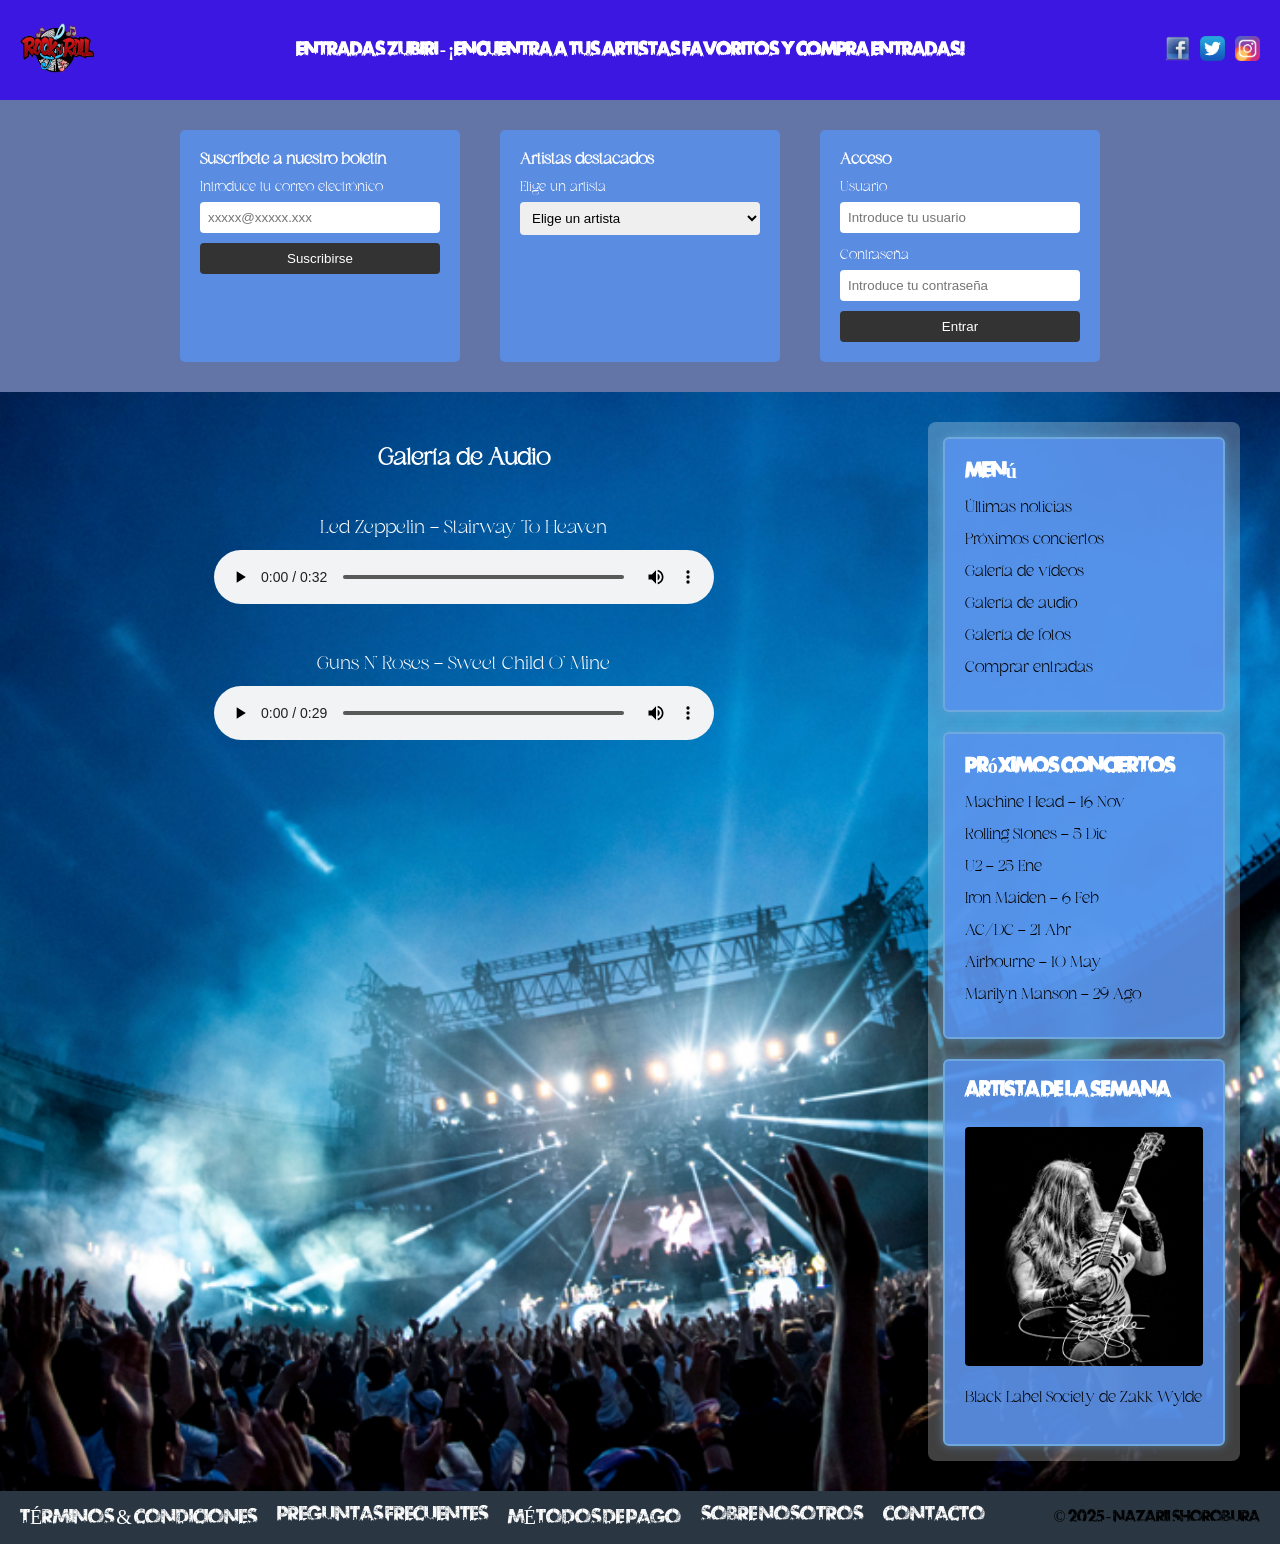
==== HTML/audios.html @ b66abeb8 "La base del proyecto terminada. Solo queda revisar" ====
<!DOCTYPE html>
<html lang="en">
<head>
    <meta charset="UTF-8">
    <meta name="viewport" content="width=device-width, initial-scale=1.0">
    <link rel="stylesheet" href="/CSS/mystyle.css">
    <title>ZubiriTickets NazariiShorobura</title>
</head>
<body>
    <!-- 1. Elemento común: Encabezado (El logo es un enlace al index) -->
    <header>
        <a href="index.html">
            <img src="/Recursos/images/logo.png" width="75px" height="50px" alt="Logo Zubiri Tickets">
        </a>
        <h3>Entradas Zubiri - ¡Encuentra a tus artistas favoritos y compra entradas!</h3>
        <div class="redes-sociales">
            <a href="https://facebook.com" target="_blank"><img src="/Recursos/images/facebook.png" width="25px"
                    height="25px" alt="Facebook"></a>
            <a href="https://twitter.com" target="_blank"><img src="/Recursos/images/twitter.png" width="25px" height="25px"
                    alt="Twitter"></a>
            <a href="https://instagram.com" target="_blank"><img src="/Recursos/images/instagram.png" width="25px"
                    height="25px" alt="Instagram"></a>
        </div>
    </header>
    
    <!-- 2. Elemento común: Sección de introducción de datos -->
    <section class="comun1">
        <div class="caja-formulario">
            <h4>Suscríbete a nuestro boletín</h4>
            <p>Introduce tu correo electrónico</p>
            <input type="email" placeholder="xxxxx@xxxxx.xxx" required>
            <button type="submit">Suscribirse</button>
        </div>
    
        <div class="caja-formulario">
            <h4>Artistas destacados</h4>
            <p>Elige un artista</p>
            <select required>
                <option value="">Elige un artista</option>
                <option value="slipknot">Slipknot</option>
                <option value="machine-head">Machine Head</option>
                <option value="acdc">AC/DC</option>
                <option value="iron">Iron Maiden</option>
                <option value="airbourne">Airbourne</option>
                <option value="marilyn">Marilyn Manson</option>
                <option value="stones">Rolling Stones</option>
                <option value="u2">U2</option>
            </select>
        </div>
    
        <div class="caja-formulario">
            <h4>Acceso</h4>
            <p>Usuario</p>
            <input type="text" placeholder="Introduce tu usuario" required>
            <p>Contraseña</p>
            <input type="password" placeholder="Introduce tu contraseña" required>
            <button type="submit">Entrar</button>
        </div>
    </section>

    <!-- 3. Zona inferior: la parte central y la columna derecha común -->
    <div class="contenedor-flexible-inferior">
    
        <!-- Parte central -->
        <main class="seccion-central galeria-audios">
            <h3 class="titulo-parpadeo">Galería de Audio</h3>
        
            <article class="bloque-audio">
                <p class="titulo-audio">Led Zeppelin - Stairway To Heaven</p>
                <audio controls>
                    <source src="/Recursos/audios/stairway.mp3" type="audio/mpeg">
                    Tu navegador no soporta el reproductor de audio.
                </audio>
            </article>
        
            <article class="bloque-audio">
                <p class="titulo-audio">Guns N' Roses - Sweet Child O' Mine</p>
                <audio controls>
                    <source src="/Recursos/audios/child.mp3" type="audio/mpeg">
                    Tu navegador no soporta el reproductor de audio.
                </audio>
            </article>
        </main>
    
        <!-- Parte derecha (Elemento común): Está al mismo nivel que el <main> -->
        <aside class="columna-derecha">
            <nav class="menu-lateral">
                <h4>Menú</h4>
                <ul>
                    <li><a href="index.html" class="activo">Últimas noticias</a></li>
                    <li><a href="prox_conciertos.html">Próximos conciertos</a></li>
                    <li><a href="videos.html">Galería de vídeos</a></li>
                    <li><a href="audios.html">Galería de audio</a></li>
                    <li><a href="fotos.html">Galería de fotos</a></li>
                    <li><a href="compra_entradas.html">Comprar entradas</a></li>
                </ul>
            </nav>
    
            <div class="proximos-conciertos">
                <h4>Próximos conciertos</h4>
                <ul>
                    <li>Machine Head - 16 Nov</li>
                    <li>Rolling Stones - 5 Dic</li>
                    <li>U2 - 25 Ene</li>
                    <li>Iron Maiden - 6 Feb</li>
                    <li>AC/DC - 21 Abr</li>
                    <li>Airbourne - 10 May</li>
                    <li>Marilyn Manson - 29 Ago</li>
                </ul>
            </div>
    
            <div class="artista-semana">
                <h4>Artista de la semana</h4>
                <img src="/Recursos/images/zakk.jpg" alt="Zakk Wylde" width="100%">
                <p>Black Label Society de Zakk Wylde</p>
            </div>
        </aside>
    
    </div>
    
    <!-- 4. Elemento común: Pie de página (Footer) -->
    <footer>
        <div class="enlaces-footer">
            <a href="#">TÉRMINOS & CONDICIONES</a>
            <a href="#">PREGUNTAS FRECUENTES</a>
            <a href="#">MÉTODOS DE PAGO</a>
            <a href="#">SOBRE NOSOTROS</a>
            <a href="#">CONTACTO</a>
        </div>
        <div class="autor-footer">
            © 2025 - Nazarii Shorobura
        </div>
    </footer>
</body>
</html>
---- CSS/mystyle.css ----
/* 1. Fuentes y Animaciones */

@font-face {
    font-family: 'Font 1';
    src: url('../Recursos/fonts/encabezado_pie.otf');
}

@font-face {
    font-family: 'Font 2';
    src: url('../Recursos/fonts/general.ttf');
}

/* Parpadeo*/
@keyframes parpadeo {
    0% {
        opacity: 1;
    }

    50% {
        opacity: 0;
    }

    100% {
        opacity: 1;
    }
}


/* 2. Estilos generales del body */

body {
    margin: 0;
    font-family: 'Font 2';
    display: flex;
    flex-direction: column;
    min-height: 100vh;
    background-color: #0b5394;
}


/* 3. Header (elemento común) */

header {
    background-color: rgba(78, 2, 255, 0.733);
    /* Tu color original */
    font-family: 'Font 1';
    height: 100px;
    display: flex;
    justify-content: space-between;
    align-items: center;
    padding: 0 20px;
}

header h3 {
    color: white;
    margin: 0;
}

header .redes-sociales {
    display: flex;
    gap: 10px;
    align-items: center;
}


/* 4. Sección superior de datos (elemento común) */

.comun1 {
    background-color: rgb(99, 117, 167);
    display: flex;
    justify-content: center;
    gap: 40px;
    padding: 30px 20px;
}

.caja-formulario {
    /* Fondo azul transparente */
    background-color: rgba(88, 146, 239, 0.82);
    padding: 20px;
    border-radius: 5px;
    width: 280px;
    box-sizing: border-box;
}

.caja-formulario h4 {
    margin: 0 0 10px 0;
    color: white;
}

.caja-formulario p {
    margin: 5px 0;
    color: white;
    font-size: 0.9rem;
}

/* Estilo limpio para los campos de texto y selects dentro de las cajas */
.caja-formulario input,
.caja-formulario select {
    width: 100%;
    padding: 8px;
    margin-bottom: 10px;
    border-radius: 4px;
    border: none;
    box-sizing: border-box;
}

/* Botones con cambio a color gris al pasar el ratón */
.caja-formulario button {
    background-color: #333;
    color: white;
    padding: 8px 15px;
    border: none;
    border-radius: 4px;
    cursor: pointer;
    width: 100%;
}

.caja-formulario button:hover {
    background-color: gray;
    /* Requisito del PDF */
}


/* 5. Contenedor principal inferior */

.contenedor-flexible-inferior {
    display: flex;
    flex-direction: row;
    justify-content: space-between;
    padding: 30px 40px;
    gap: 40px;
    background-image: url('../Recursos/images/bg4.jpg');
    background-repeat: no-repeat;
    background-size: cover;
    background-position: center;
}

/* Sección main (La que cambia) */
.seccion-central {
    flex: 3;
}

.seccion-central h3 {
    color: white;
    animation: parpadeo 1s infinite;
    font-size: 1.5rem;
}

.seccion-central p {
    color: white;
}

p.fecha {
    color: white;
    font-weight: 400;
}

/* Líneas de próximos conciertos */
.seccion-central p.texto-concierto {
    color: white;
    font-size: 1.25rem;
    margin-bottom: 20px;
    /* Separación */
    line-height: 1.4;
}

/* Columna derecha (Menú, Conciertos y Artista) */
.columna-derecha {
    flex: 1;
    min-width: 280px;
    display: flex;
    flex-direction: column;
    gap: 20px;

    background-color: rgba(255, 255, 255, 0.25);
    padding: 15px;
    border-radius: 8px;
}

/* Cajas del lado derecho */
.menu-lateral,
.proximos-conciertos,
.artista-semana {
    background-color: rgba(88, 146, 239, 0.85);
    /* Azul como el de las cajas superiores */
    border: 2px solid #6fa8dc;
    /* Borde azul más claro y brillante */
    box-shadow: 0 0 10px rgba(111, 168, 220, 0.5);
    /* Resplandor suave hacia afuera */
    padding: 20px;
    border-radius: 6px;
}

.columna-derecha h4 {
    font-family: 'Font 1';
    color: white;
    margin-top: 0;
    margin-bottom: 15px;
    font-size: 1.3rem;
}

.columna-derecha ul {
    list-style: none;
    padding: 0;
    margin: 0;
}

.columna-derecha li {
    margin-bottom: 12px;
    color: black;
}

.menu-lateral a {
    color: #000000;
    text-decoration: none;
}

/* Efectos al pasar el ratón en la barra lateral */
/* Efecto hover en el menú */
.menu-lateral a:hover {
    font-style: italic;
    color: white;
}

/* El icono de la guitarra */
.menu-lateral a:hover::before {
    content: url("/Recursos/images/pointer.png");
    margin-right: 8px;
}

.proximos-conciertos li:hover {
    font-style: italic;
    color: white;
}

.proximos-conciertos li:hover::before {
    content: url("/Recursos/images/pointer.png");
    margin-right: 8px;
}

/* Estilo para la foto del artista de la semana */
.artista-semana img {
    border-radius: 4px;
    margin-top: 10px;
}
/* 6. FOOTER (Elemento común) */

footer {
    background-color: rgba(49, 49, 49, 0.82);
    display: flex;
    justify-content: space-between;
    align-items: center;
    padding: 15px 20px;
    font-family: 'Font 1';
    margin-top: auto;
}

.enlaces-footer {
    display: flex;
    gap: 20px;
}

.enlaces-footer a {
    color: #fcfcfc;
    font-family: 'Font 1';
    font-size: 20px;
    text-decoration: none;
}

.enlaces-footer a:hover {
    color: red;
}


/* 7. Responsive */

@media (max-width: 768px) {

    /* Ocultar iconos de redes sociales en pantalla pequeña */
    header .redes-sociales {
        display: none;
    }

    /* Poner la sección de datos y la zona principal en 1 sola columna vertical */
    .comun1,
    .contenedor-flexible-inferior {
        flex-direction: column;
        align-items: center;
    }

    .columna-derecha {
        width: 100%;
    }
}

/* Galería de vídeos */

/* Centra el título, subtítulos y vídeos dentro de la columna central */
.galeria-videos {
    display: flex;
    flex-direction: column;
    align-items: center;
    text-align: center;
}

/* Espaciado entre cada bloque de vídeo */
.bloque-video {
    margin-bottom: 30px;
    width: 100%;
    display: flex;
    flex-direction: column;
    align-items: center;
}

/* Títulos individuales sobre cada vídeo */
.titulo-video {
    color: white;
    font-size: 1.1rem;
    margin-bottom: 10px;
}

/* Ajuste del reproductor de vídeo */
.galeria-videos video {
    border-radius: 4px;
    box-shadow: 0 4px 10px rgba(0, 0, 0, 0.5);
}

/* Galería de audios */

/* Centra el título, subtítulos y reproductores de audio */
.galeria-audios {
    display: flex;
    flex-direction: column;
    align-items: center;
    text-align: center;
}

/* Contenedor de cada audio con margen inferior */
.bloque-audio {
    margin-bottom: 30px;
    width: 100%;
    display: flex;
    flex-direction: column;
    align-items: center;
}

/* Nombres de las canciones */
.titulo-audio {
    color: white;
    font-size: 1.2rem;
    margin-bottom: 10px;
}

/* Ancho del reproductor de audio */
.galeria-audios audio {
    width: 80%;
    max-width: 500px;
    /* Evita que el reproductor se estire demasiado en pantallas anchas */
}

/* Galería de fotos */

/* Alineación general a la izquierda para esta sección */
.galeria-fotos {
    display: flex;
    flex-direction: column;
    align-items: flex-start;
    /* Alinea el título a la izquierda */
}

/* Título de fotos más pequeño y colocado en la esquina superior izquierda */
.galeria-fotos .titulo-fotos {
    font-size: 1rem;
    color: #ccc; 
    animation: none;
    margin-top: 0;
    margin-bottom: 15px;
    text-align: left;
}

/* Cuadrícula de fotos */
.grid-fotos {
    display: flex;
    flex-wrap: wrap;
    /* Permite que se adapten si no caben */
    gap: 10px;
    /* Separación entre fotos */
    justify-content: flex-start;
}

/* Estilo de cada imagen */
.grid-fotos img {
    width: 22%;
    /* 4 fotos por fila (con el gap suma ~100%) */
    min-width: 140px;
    /* REQUISITO PDF: Evita que se reduzcan demasiado en móviles */
    height: 280px;
    object-fit: cover;
    /* Mantiene la proporción de la foto sin deformarla */
    border: 1px solid rgba(255, 255, 255, 0.4);
    box-shadow: 0 2px 5px rgba(0, 0, 0, 0.4);
}

/* ESTILOS ESPECÍFICOS: COMPRAR ENTRADAS (compra_entradas.html) */

/* Centrado general de la zona central */
.compra-entradas {
    display: flex;
    flex-direction: column;
    align-items: center;
    text-align: center;
}

/* Título */
.compra-entradas .titulo-compra {
    font-size: 1.8rem;
    font-family: 'Font 1';
    color: #ccc;
    /* Tono gris como en las fotos y la captura */
    animation: none;
    margin-top: 0;
    margin-bottom: 5px;
}

.subtitulo-compra {
    color: white;
    font-family: 'Font 1';
    font-size: 1.4rem;
    margin-top: 5px;
    margin-bottom: 20px;
}

/* Formulario y recuadro fieldset */
.formulario-pedido {
    width: 100%;
    max-width: 450px;
}

.formulario-pedido fieldset {
    border: 1px solid rgba(255, 255, 255, 0.7);
    border-radius: 4px;
    padding: 25px 20px;
}

.formulario-pedido legend {
    color: white;
    padding: 0 10px;
    font-size: 1.1rem;
}

/* Filas alineadas con espacio entre etiqueta e input */
.fila-form {
    display: flex;
    justify-content: space-between;
    align-items: center;
    margin-bottom: 20px;
    gap: 15px;
}

.fila-form label {
    color: white;
    font-size: 1.1rem;
    text-align: left;
    white-space: nowrap;
}

.fila-form select,
.fila-form input[type="date"] {
    width: 220px;
    padding: 8px;
    border-radius: 4px;
    border: 1px solid #ccc;
    box-sizing: border-box;
}

.fila-form input[type="range"] {
    flex: 1;
}

.valor-entradas {
    color: white;
    font-size: 1.1rem;
    min-width: 20px;
}

/* Botón de envío */
.fila-boton {
    text-align: left;
    margin-top: 15px;
}

.formulario-pedido button {
    background-color: white;
    color: black;
    border: 1px solid #ccc;
    padding: 8px 20px;
    border-radius: 4px;
    cursor: pointer;
    font-size: 1rem;
}

.formulario-pedido button:hover {
    background-color: gray;
    color: white;
}
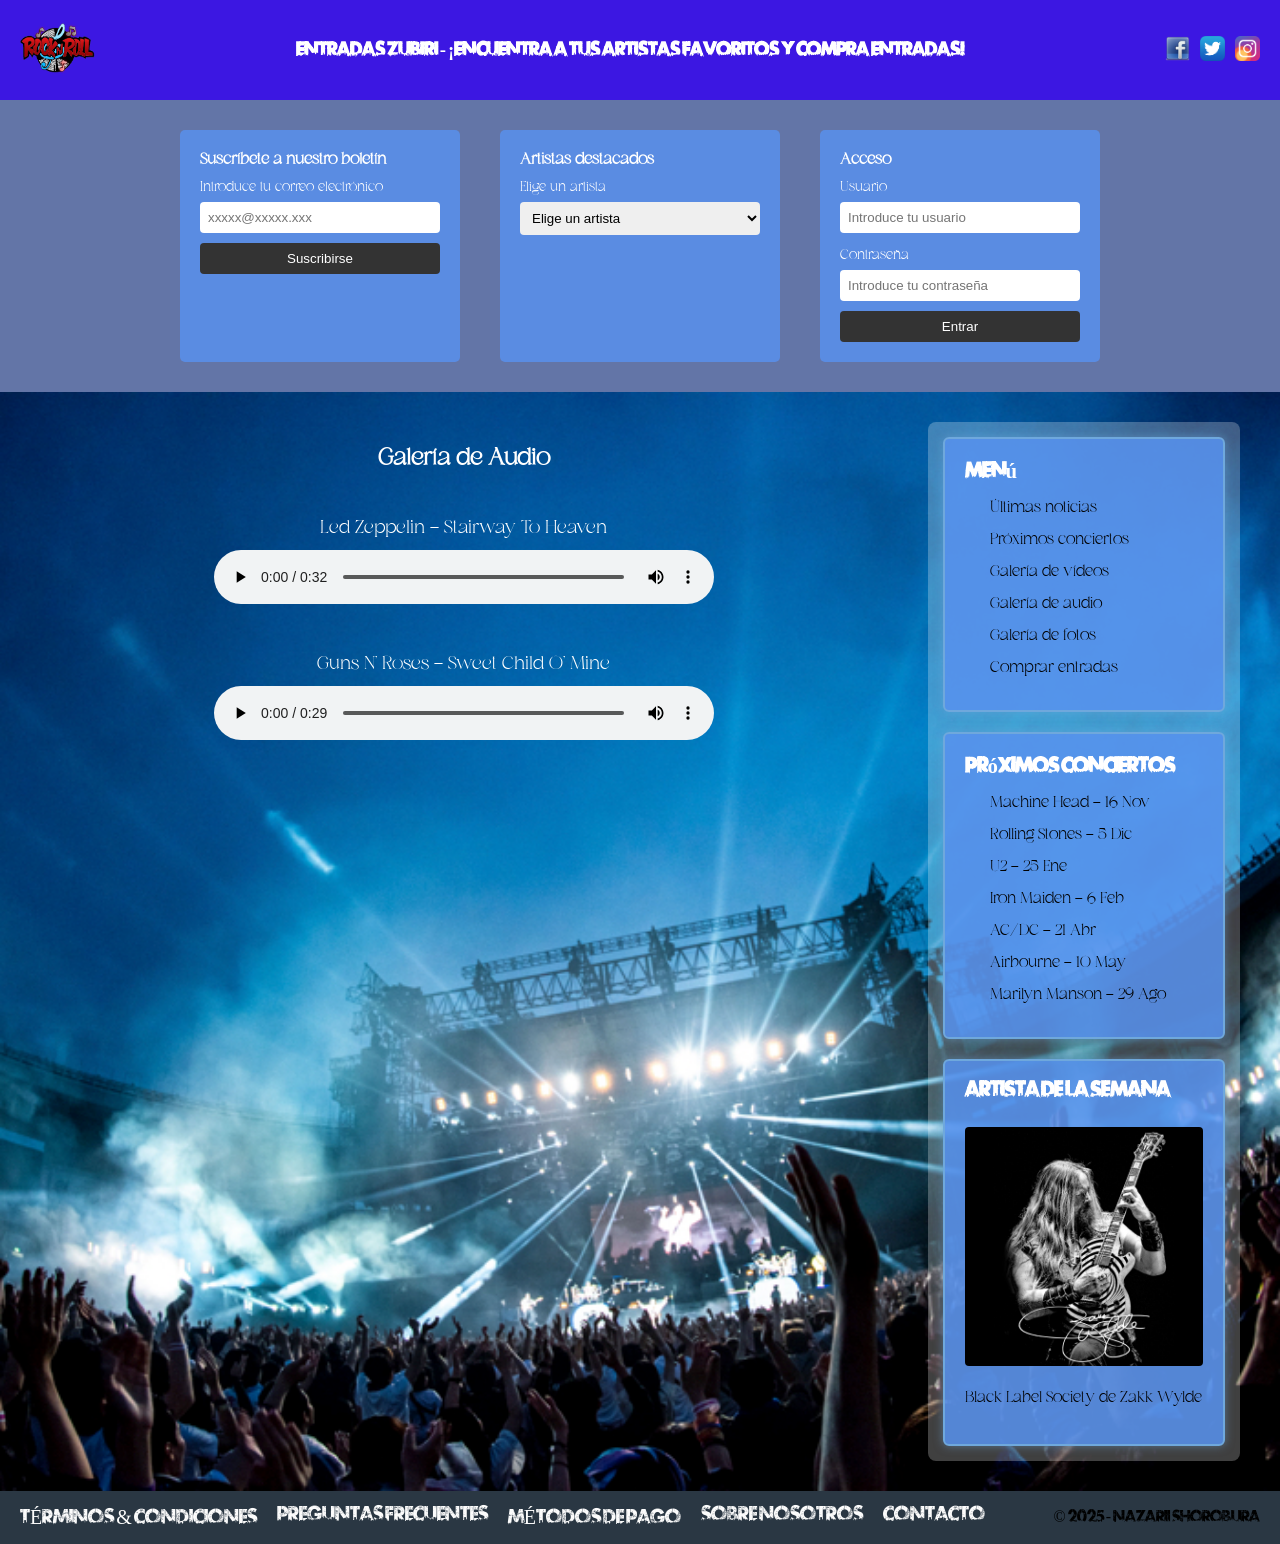
==== commit a3816589: "Corrigiendo el efecto del icono de la guitarra" ====
--- a/HTML/audios.html
+++ b/HTML/audios.html
@@ -1,24 +1,24 @@
 <!DOCTYPE html>
-<html lang="en">
+<html lang="es">
 <head>
     <meta charset="UTF-8">
     <meta name="viewport" content="width=device-width, initial-scale=1.0">
-    <link rel="stylesheet" href="/CSS/mystyle.css">
+    <link rel="stylesheet" href="../CSS/mystyle.css">
     <title>ZubiriTickets NazariiShorobura</title>
 </head>
 <body>
     <!-- 1. Elemento común: Encabezado (El logo es un enlace al index) -->
     <header>
         <a href="index.html">
-            <img src="/Recursos/images/logo.png" width="75px" height="50px" alt="Logo Zubiri Tickets">
+            <img src="../Recursos/images/logo.png" width="75px" height="50px" alt="Logo Zubiri Tickets">
         </a>
         <h3>Entradas Zubiri - ¡Encuentra a tus artistas favoritos y compra entradas!</h3>
         <div class="redes-sociales">
-            <a href="https://facebook.com" target="_blank"><img src="/Recursos/images/facebook.png" width="25px"
+            <a href="https://facebook.com" target="_blank"><img src="../Recursos/images/facebook.png" width="25px"
                     height="25px" alt="Facebook"></a>
-            <a href="https://twitter.com" target="_blank"><img src="/Recursos/images/twitter.png" width="25px" height="25px"
+            <a href="https://twitter.com" target="_blank"><img src="../Recursos/images/twitter.png" width="25px" height="25px"
                     alt="Twitter"></a>
-            <a href="https://instagram.com" target="_blank"><img src="/Recursos/images/instagram.png" width="25px"
+            <a href="https://instagram.com" target="_blank"><img src="../Recursos/images/instagram.png" width="25px"
                     height="25px" alt="Instagram"></a>
         </div>
     </header>
@@ -27,15 +27,15 @@
     <section class="comun1">
         <div class="caja-formulario">
             <h4>Suscríbete a nuestro boletín</h4>
-            <p>Introduce tu correo electrónico</p>
-            <input type="email" placeholder="xxxxx@xxxxx.xxx" required>
+            <label for="email">Introduce tu correo electrónico</label>
+            <input type="email" id="email" name="email" placeholder="xxxxx@xxxxx.xxx" required>
             <button type="submit">Suscribirse</button>
         </div>
     
         <div class="caja-formulario">
             <h4>Artistas destacados</h4>
-            <p>Elige un artista</p>
-            <select required>
+            <label for="artistas-destacados">Elige un artista</label>
+            <select id="artistas-destacados" name="artistas-destacados" required>
                 <option value="">Elige un artista</option>
                 <option value="slipknot">Slipknot</option>
                 <option value="machine-head">Machine Head</option>
@@ -50,10 +50,10 @@
     
         <div class="caja-formulario">
             <h4>Acceso</h4>
-            <p>Usuario</p>
-            <input type="text" placeholder="Introduce tu usuario" required>
-            <p>Contraseña</p>
-            <input type="password" placeholder="Introduce tu contraseña" required>
+            <label for="usuario">Usuario</label>
+            <input type="text" id="usuario" name="usuario" placeholder="Introduce tu usuario" required>
+            <label for="password">Contraseña</label>
+            <input type="password" id="password" name="password" placeholder="Introduce tu contraseña" required>
             <button type="submit">Entrar</button>
         </div>
     </section>
@@ -68,7 +68,7 @@
             <article class="bloque-audio">
                 <p class="titulo-audio">Led Zeppelin - Stairway To Heaven</p>
                 <audio controls>
-                    <source src="/Recursos/audios/stairway.mp3" type="audio/mpeg">
+                    <source src="../Recursos/audios/stairway.mp3" type="audio/mpeg">
                     Tu navegador no soporta el reproductor de audio.
                 </audio>
             </article>
@@ -76,7 +76,7 @@
             <article class="bloque-audio">
                 <p class="titulo-audio">Guns N' Roses - Sweet Child O' Mine</p>
                 <audio controls>
-                    <source src="/Recursos/audios/child.mp3" type="audio/mpeg">
+                    <source src="../Recursos/audios/child.mp3" type="audio/mpeg">
                     Tu navegador no soporta el reproductor de audio.
                 </audio>
             </article>
@@ -111,7 +111,7 @@
     
             <div class="artista-semana">
                 <h4>Artista de la semana</h4>
-                <img src="/Recursos/images/zakk.jpg" alt="Zakk Wylde" width="100%">
+                <img src="../Recursos/images/zakk.jpg" alt="Zakk Wylde" width="100%">
                 <p>Black Label Society de Zakk Wylde</p>
             </div>
         </aside>
--- a/CSS/mystyle.css
+++ b/CSS/mystyle.css
@@ -27,7 +27,6 @@
 
 
 /* 2. Estilos generales del body */
-
 body {
     margin: 0;
     font-family: 'Font 2';
@@ -39,10 +38,8 @@
 
 
 /* 3. Header (elemento común) */
-
 header {
     background-color: rgba(78, 2, 255, 0.733);
-    /* Tu color original */
     font-family: 'Font 1';
     height: 100px;
     display: flex;
@@ -63,8 +60,7 @@
 }
 
 
-/* 4. Sección superior de datos (elemento común) */
-
+/* 4. Sección de datos (elemento común) */
 .comun1 {
     background-color: rgb(99, 117, 167);
     display: flex;
@@ -74,7 +70,6 @@
 }
 
 .caja-formulario {
-    /* Fondo azul transparente */
     background-color: rgba(88, 146, 239, 0.82);
     padding: 20px;
     border-radius: 5px;
@@ -87,13 +82,14 @@
     color: white;
 }
 
-.caja-formulario p {
+.caja-formulario label {
+    display: block;
     margin: 5px 0;
     color: white;
     font-size: 0.9rem;
 }
 
-/* Estilo limpio para los campos de texto y selects dentro de las cajas */
+/* Estilo dentro de las cajas */
 .caja-formulario input,
 .caja-formulario select {
     width: 100%;
@@ -104,7 +100,7 @@
     box-sizing: border-box;
 }
 
-/* Botones con cambio a color gris al pasar el ratón */
+/* Botones */
 .caja-formulario button {
     background-color: #333;
     color: white;
@@ -117,11 +113,10 @@
 
 .caja-formulario button:hover {
     background-color: gray;
-    /* Requisito del PDF */
-}
-
-
-/* 5. Contenedor principal inferior */
+}
+
+
+/* 5. Parte inferior */
 
 .contenedor-flexible-inferior {
     display: flex;
@@ -215,27 +210,33 @@
     text-decoration: none;
 }
 
-/* Efectos al pasar el ratón en la barra lateral */
-/* Efecto hover en el menú */
-.menu-lateral a:hover {
-    font-style: italic;
-    color: white;
-}
-
-/* El icono de la guitarra */
-.menu-lateral a:hover::before {
-    content: url("/Recursos/images/pointer.png");
-    margin-right: 8px;
-}
-
+.menu-lateral a,
+.proximos-conciertos li {
+    position: relative;
+    display: inline-block;
+    padding-left: 25px;
+}
+
+/* 2. Efectos al pasar el ratón en la barra lateral */
+.menu-lateral a:hover,
 .proximos-conciertos li:hover {
     font-style: italic;
     color: white;
 }
 
+/* El icono de la guitarra*/
+.menu-lateral a:hover::before,
 .proximos-conciertos li:hover::before {
-    content: url("/Recursos/images/pointer.png");
-    margin-right: 8px;
+    content: "";
+    position: absolute;
+    left: 0;
+    top: 50%;
+    transform: translateY(-50%);
+    width: 20px;
+    height: 20px;
+    background-image: url("../Recursos/images/pointer.png");
+    background-size: contain;
+    background-repeat: no-repeat;
 }
 
 /* Estilo para la foto del artista de la semana */
